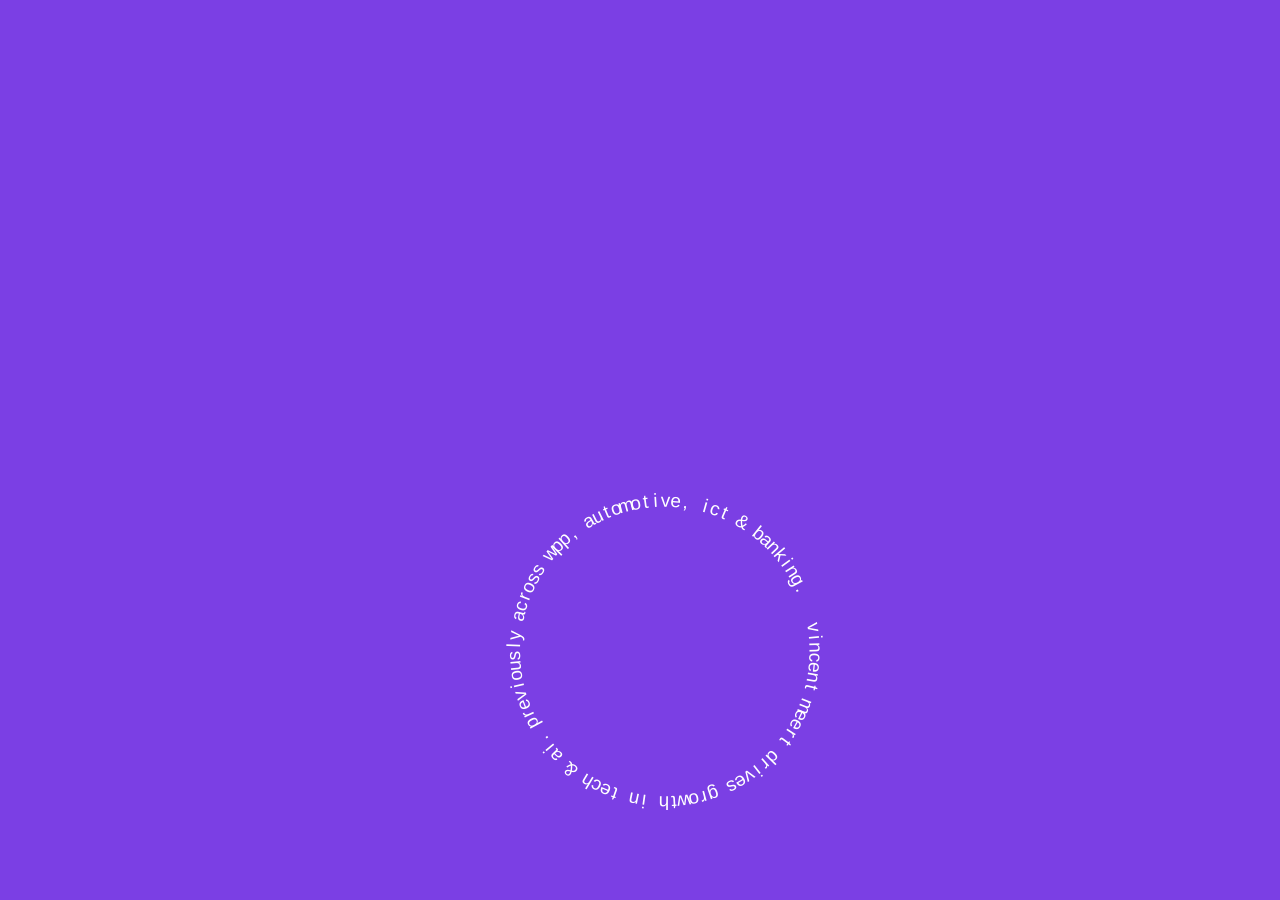
==== index.html @ 4ac3adae "Update index.html" ====
<!DOCTYPE html>
<html lang="en">
<head>
  <meta charset="UTF-8" />
  <meta name="viewport" content="width=device-width, initial-scale=1.0, maximum-scale=1.0, user-scalable=no" />
  <title>Vincent Meert</title>
  <style>
    * {
      box-sizing: border-box;
      margin: 0;
      padding: 0;
      user-select: none;
      -webkit-user-select: none;
    }

    html, body {
      width: 100%;
      height: 100%;
      overflow: hidden;
      background-color: #7b3fe4;
      transition: background-color 0.18s cubic-bezier(0.16, 1, 0.3, 1);
      font-family: -apple-system, BlinkMacSystemFont, "Inter", "SF Pro Display", "Helvetica Neue", sans-serif;
      -webkit-font-smoothing: antialiased;
      touch-action: none;
      cursor: grab;
    }

    body.dragging {
      cursor: grabbing;
    }

    body.shattered {
      cursor: pointer;
    }

    canvas {
      display: block;
      position: fixed;
      inset: 0;
    }
  </style>
</head>
<body>
  <canvas id="stage"></canvas>

  <script>
    const canvas = document.getElementById('stage');
    const ctx = canvas.getContext('2d');

    let W = window.innerWidth;
    let H = window.innerHeight;

    function resize() {
      const dpr = window.devicePixelRatio || 1;
      W = window.innerWidth;
      H = window.innerHeight;
      canvas.width = W * dpr;
      canvas.height = H * dpr;
      canvas.style.width = W + 'px';
      canvas.style.height = H + 'px';
      ctx.setTransform(dpr, 0, 0, dpr, 0, 0);
    }
    resize();
    window.addEventListener('resize', resize);

    // ---------------------------------------------------------
    // 1. PALETTE, TEXT COLOR TOGGLE & RING TEXT
    // ---------------------------------------------------------
    const BG_PALETTE = [
      '#7b3fe4', // Electric Violet
      '#3b82f6', // Vibrant Cobalt
      '#ff4d2d', // International Orange
      '#10b981', // Bright Emerald
      '#ec4899', // Hot Magenta
      '#6366f1', // Indigo
      '#f59e0b', // Warm Amber
      '#14b8a6', // Teal
      '#f43f5e', // Coral Rose
      '#06b6d4'  // Electric Cyan
    ];
    let currentColorIdx = 0;
    let isTextWhite = true;

    function triggerEdgeColorShift() {
      let nextIdx = currentColorIdx;
      while (nextIdx === currentColorIdx) {
        nextIdx = Math.floor(Math.random() * BG_PALETTE.length);
      }
      currentColorIdx = nextIdx;
      document.body.style.backgroundColor = BG_PALETTE[currentColorIdx];

      // Toggle text color strictly between white and black on every edge hit
      isTextWhite = !isTextWhite;
    }

    const RING_TEXT = "vincent meert drives growth in tech & ai. previously across wpp, automotive, ict & banking.   ";
    const NUM_NODES = RING_TEXT.length;
    const BASE_RADIUS = Math.min(W, H) < 600 ? 115 : 150;

    // Moon-like low gravity & gentle readable rotation cap
    const GRAVITY = 0.14;
    const MAX_OMEGA = 0.045;

    // ---------------------------------------------------------
    // 2. WEB AUDIO SYNTH (BOUNCE & SHATTER)
    // ---------------------------------------------------------
    let audioCtx = null;
    function unlockAudio() {
      if (!audioCtx) {
        audioCtx = new (window.AudioContext || window.webkitAudioContext)();
      }
      if (audioCtx && audioCtx.state === 'suspended') {
        audioCtx.resume();
      }
    }

    function playBounceSound(intensity) {
      if (!audioCtx) return;
      const now = audioCtx.currentTime;
      const vol = Math.min(0.35, Math.max(0.03, intensity / 20));

      const osc = audioCtx.createOscillator();
      const gain = audioCtx.createGain();
      osc.type = 'sine';
      osc.frequency.setValueAtTime(100 + intensity * 4, now);
      osc.frequency.exponentialRampToValueAtTime(42, now + 0.14);

      gain.gain.setValueAtTime(vol, now);
      gain.gain.exponentialRampToValueAtTime(0.001, now + 0.15);

      osc.connect(gain);
      gain.connect(audioCtx.destination);
      osc.start(now);
      osc.stop(now + 0.15);
    }

    function playShatterSound() {
      if (!audioCtx) return;
      const now = audioCtx.currentTime;

      const bufferSize = audioCtx.sampleRate * 0.16;
      const buffer = audioCtx.createBuffer(1, bufferSize, audioCtx.sampleRate);
      const data = buffer.getChannelData(0);
      for (let i = 0; i < bufferSize; i++) {
        data[i] = (Math.random() * 2 - 1) * Math.exp(-i / (bufferSize * 0.28));
      }

      const noise = audioCtx.createBufferSource();
      noise.buffer = buffer;

      const filter = audioCtx.createBiquadFilter();
      filter.type = 'bandpass';
      filter.frequency.setValueAtTime(1850, now);
      filter.Q.setValueAtTime(1.8, now);

      const gain = audioCtx.createGain();
      gain.gain.setValueAtTime(0.45, now);
      gain.gain.exponentialRampToValueAtTime(0.005, now + 0.16);

      noise.connect(filter);
      filter.connect(gain);
      gain.connect(audioCtx.destination);
      noise.start(now);

      playBounceSound(14);
    }

    // ---------------------------------------------------------
    // 3. BALL STATE & PRE-INITIALIZED PERIMETER NODES
    // ---------------------------------------------------------
    const ball = {
      x: W * 0.5,
      y: H * 0.42,     // Starts in middle of page and floats down with a soft bounce
      vx: 0.45,
      vy: 0,
      radius: BASE_RADIUS,
      angle: -0.5,
      omega: 0.006,
      isDragging: false,
      dragOffsetX: 0,
      dragOffsetY: 0,
      lastWallHit: 0,
      wasTouchingEdge: false,
      strain: 0,
      state: 'intact', // 'intact' | 'shattered' | 'reforming'
      reformStart: 0,
      nodes: []
    };

    for (let i = 0; i < NUM_NODES; i++) {
      const theta = ball.angle + (i / NUM_NODES) * Math.PI * 2;
      ball.nodes.push({
        char: RING_TEXT[i],
        rOffset: 0,
        rVel: 0,
        wx: ball.x + Math.cos(theta) * BASE_RADIUS,
        wy: ball.y + Math.sin(theta) * BASE_RADIUS,
        wAngle: theta + Math.PI * 0.5,
        vx: 0,
        vy: 0,
        vRot: 0
      });
    }

    // ---------------------------------------------------------
    // 4. POINTER INTERACTION, GENTLE SPIN & CLICK-TO-RESPAWN
    // ---------------------------------------------------------
    const pointer = {
      x: W * 0.5,
      y: H * 0.5,
      px: W * 0.5,
      py: H * 0.5,
      vx: 0,
      vy: 0,
      down: false
    };

    window.addEventListener('wheel', (e) => {
      if (ball.state === 'intact') {
        ball.omega += (e.deltaY + e.deltaX) * 0.00006;
        ball.omega = Math.max(-MAX_OMEGA, Math.min(MAX_OMEGA, ball.omega));
      }
    }, { passive: true });

    window.addEventListener('pointerdown', (e) => {
      unlockAudio();
      pointer.down = true;
      pointer.x = pointer.px = e.clientX;
      pointer.y = pointer.py = e.clientY;

      if (ball.state === 'shattered') {
        const margin = ball.radius + 16;
        ball.x = Math.max(margin, Math.min(W - margin, e.clientX));
        ball.y = Math.max(margin, Math.min(H - margin, e.clientY));
        ball.vx = (Math.random() - 0.5) * 1.5;
        ball.vy = 0;
        ball.omega = 0.008;
        ball.state = 'reforming';
        ball.reformStart = performance.now();
        document.body.classList.remove('shattered');
        playBounceSound(8);
        return;
      }

      if (ball.state !== 'intact') return;

      const dist = Math.hypot(pointer.x - ball.x, pointer.y - ball.y);
      if (dist <= ball.radius * 1.25) {
        ball.isDragging = true;
        ball.dragOffsetX = ball.x - pointer.x;
        ball.dragOffsetY = ball.y - pointer.y;
        ball.vx = 0;
        ball.vy = 0;
        document.body.classList.add('dragging');
      }
    });

    window.addEventListener('pointermove', (e) => {
      pointer.x = e.clientX;
      pointer.y = e.clientY;
    });

    window.addEventListener('pointerup', () => {
      pointer.down = false;
      if (ball.isDragging) {
        ball.isDragging = false;
        document.body.classList.remove('dragging');

        ball.vx = Math.max(-22, Math.min(22, pointer.vx * 0.65));
        ball.vy = Math.max(-22, Math.min(22, pointer.vy * 0.65));

        const rx = pointer.x - ball.x;
        const ry = pointer.y - ball.y;
        const crossTorque = (rx * pointer.vy - ry * pointer.vx) / (ball.radius * ball.radius);
        const horizontalSpin = pointer.vx / (ball.radius * 1.8);
        ball.omega += crossTorque * 0.16 + horizontalSpin * 0.12;
        ball.omega = Math.max(-MAX_OMEGA, Math.min(MAX_OMEGA, ball.omega));
      }
    });

    // ---------------------------------------------------------
    // 5. POP / SHATTER THE BALL OF TEXT
    // ---------------------------------------------------------
    function triggerBallCrackOpen() {
      ball.state = 'shattered';
      ball.isDragging = false;
      ball.strain = 0;
      ball.vx = 0;
      ball.vy = 0;
      ball.omega = 0;
      document.body.classList.remove('dragging');
      document.body.classList.add('shattered');

      playShatterSound();
      triggerEdgeColorShift();

      const burstX = ball.x;
      const burstY = ball.y;

      for (let i = 0; i < NUM_NODES; i++) {
        const n = ball.nodes[i];
        const dx = n.wx - burstX;
        const dy = n.wy - burstY;
        const dist = Math.hypot(dx, dy) || 1;
        const nx = dx / dist;
        const ny = dy / dist;

        const popSpeed = 4 + Math.random() * 9;
        n.vx = nx * popSpeed + (Math.random() - 0.5) * 5;
        n.vy = ny * popSpeed + (Math.random() - 0.5) * 5 - 2.5;
        n.vRot = (Math.random() - 0.5) * 0.14;
        n.rOffset = 0;
        n.rVel = 0;
      }
    }

    // ---------------------------------------------------------
    // 6. PHYSICS STEP (MOON GRAVITY, SOFT BOUNCE & READABLE SPIN)
    // ---------------------------------------------------------
    function updatePhysics(now) {
      pointer.vx = pointer.x - pointer.px;
      pointer.vy = pointer.y - pointer.py;
      pointer.px = pointer.x;
      pointer.py = pointer.y;

      // STATE 1: SHATTERED (FLOATS DOWN IN LOW GRAVITY, WAITS FOR CLICK)
      if (ball.state === 'shattered') {
        const pad = 12;
        for (let i = 0; i < NUM_NODES; i++) {
          const n = ball.nodes[i];
          n.vy += 0.12;
          n.vx *= 0.99;
          n.vy *= 0.99;
          n.wx += n.vx;
          n.wy += n.vy;
          n.wAngle += n.vRot;

          if (n.wx < pad) { n.wx = pad; n.vx = Math.abs(n.vx) * 0.7; }
          if (n.wx > W - pad) { n.wx = W - pad; n.vx = -Math.abs(n.vx) * 0.7; }
          if (n.wy < pad) { n.wy = pad; n.vy = Math.abs(n.vy) * 0.7; }
          if (n.wy > H - pad) {
            n.wy = H - pad;
            n.vy = -Math.abs(n.vy) * 0.55;
            n.vx *= 0.9;
            n.vRot *= 0.88;
            if (Math.abs(n.vy) < 0.25) n.vy = 0;
          }
        }
        return;
      }

      // STATE 2: REFORMING AFTER USER CLICK
      if (ball.state === 'reforming') {
        const duration = 0.55;
        const elapsed = Math.max(0, (now - ball.reformStart) / 1000);
        const t = Math.min(1, elapsed / duration);
        const ease = 1 - Math.pow(1 - t, 3);

        for (let i = 0; i < NUM_NODES; i++) {
          const n = ball.nodes[i];
          const theta = ball.angle + (i / NUM_NODES) * Math.PI * 2;
          const targetX = ball.x + Math.cos(theta) * ball.radius;
          const targetY = ball.y + Math.sin(theta) * ball.radius;
          const targetAngle = theta + Math.PI * 0.5;

          n.wx += (targetX - n.wx) * (0.14 + ease * 0.34);
          n.wy += (targetY - n.wy) * (0.14 + ease * 0.34);

          let diff = ((targetAngle - n.wAngle) % (Math.PI * 2));
          if (diff > Math.PI) diff -= Math.PI * 2;
          if (diff < -Math.PI) diff += Math.PI * 2;
          n.wAngle += diff * (0.16 + ease * 0.34);

          n.rOffset = 0;
          n.rVel = 0;
        }

        if (t >= 1) {
          ball.state = 'intact';
        }
        return;
      }

      // STATE 3: INTACT BALL WITH MOON GRAVITY & CONTROLLED SPIN
      const canTriggerWallColor = (now - ball.lastWallHit) > 130;

      if (ball.isDragging) {
        const targetX = pointer.x + ball.dragOffsetX;
        const targetY = pointer.y + ball.dragOffsetY;
        ball.vx = (targetX - ball.x) * 0.4;
        ball.vy = (targetY - ball.y) * 0.4;
        ball.x += ball.vx;
        ball.y += ball.vy;

        const rx = pointer.x - ball.x;
        const ry = pointer.y - ball.y;
        const dragTorque = (rx * pointer.vy - ry * pointer.vx) / (ball.radius * ball.radius);
        ball.omega = ball.omega * 0.92 + dragTorque * 0.08 + (ball.vx / ball.radius) * 0.04;
        ball.omega = Math.max(-MAX_OMEGA, Math.min(MAX_OMEGA, ball.omega));

        const touchingEdge =
          ball.x - ball.radius <= 0 ||
          ball.x + ball.radius >= W ||
          ball.y - ball.radius <= 0 ||
          ball.y + ball.radius >= H;

        if (touchingEdge && !ball.wasTouchingEdge && canTriggerWallColor) {
          triggerEdgeColorShift();
          playBounceSound(6);
          ball.lastWallHit = now;
        }
        ball.wasTouchingEdge = touchingEdge;
      } else {
        ball.wasTouchingEdge = false;

        ball.vy += GRAVITY;
        ball.x += ball.vx;
        ball.y += ball.vy;

        ball.vx *= 0.996;
        ball.omega *= 0.997;

        // Left Wall Bounce
        if (ball.x - ball.radius <= 0) {
          ball.x = ball.radius;
          if (ball.vx < 0) {
            const impact = Math.abs(ball.vx);
            ball.vx = Math.abs(ball.vx) * 0.84;
            ball.omega += (ball.vy * 0.0007) + (impact * 0.0008);
            if (canTriggerWallColor && impact > 0.6) {
              triggerEdgeColorShift();
              playBounceSound(impact);
              ball.lastWallHit = now;
            }
          }
        }
        // Right Wall Bounce
        else if (ball.x + ball.radius >= W) {
          ball.x = W - ball.radius;
          if (ball.vx > 0) {
            const impact = Math.abs(ball.vx);
            ball.vx = -Math.abs(ball.vx) * 0.84;
            ball.omega += (-ball.vy * 0.0007) - (impact * 0.0008);
            if (canTriggerWallColor && impact > 0.6) {
              triggerEdgeColorShift();
              playBounceSound(impact);
              ball.lastWallHit = now;
            }
          }
        }

        // Ceiling Bounce
        if (ball.y - ball.radius <= 0) {
          ball.y = ball.radius;
          if (ball.vy < 0) {
            const impact = Math.abs(ball.vy);
            ball.vy = Math.abs(ball.vy) * 0.8;
            ball.omega += -ball.vx * 0.0008;
            if (canTriggerWallColor && impact > 0.6) {
              triggerEdgeColorShift();
              playBounceSound(impact);
              ball.lastWallHit = now;
            }
          }
        }
        // Bottom Floor Landing, Soft Moon Bouncing & Gentle Rolling
        else if (ball.y + ball.radius >= H) {
          ball.y = H - ball.radius;

          if (ball.vy > 0) {
            const impact = Math.abs(ball.vy);

            if (impact > 0.75) {
              ball.vy = -impact * 0.74;
              ball.vx += ball.omega * ball.radius * 0.06;
              ball.omega += (ball.vx / ball.radius) * 0.12 + (impact * 0.0008 * (ball.omega >= 0 ? 1 : -1));

              if (canTriggerWallColor && impact > 1.1) {
                triggerEdgeColorShift();
                playBounceSound(impact);
                ball.lastWallHit = now;
              }
            } else {
              ball.vy = 0;
            }
          }

          ball.vx *= 0.988;
          const targetRollOmega = (ball.vx / ball.radius) * 0.85;
          if (Math.abs(ball.vx) > 0.08) {
            ball.omega += (targetRollOmega - ball.omega) * 0.06;
          } else {
            ball.vx = 0;
            ball.omega *= 0.994;
          }
        }

        ball.omega = Math.max(-MAX_OMEGA, Math.min(MAX_OMEGA, ball.omega));

        if (Math.abs(ball.omega) < 0.0001 && Math.abs(ball.vx) < 0.04) {
          ball.omega = 0;
        }
      }

      ball.angle += ball.omega;

      // ---------------------------------------------------------
      // INDENTATION SOLVER (ONLY INDENTS WHEN HELD OVER THE FRAME)
      // ---------------------------------------------------------
      let totalCrush = 0;
      let maxNodeCrush = 0;
      const wallPad = 8;

      for (let i = 0; i < NUM_NODES; i++) {
        const node = ball.nodes[i];
        const theta = ball.angle + (i / NUM_NODES) * Math.PI * 2;
        const cosT = Math.cos(theta);
        const sinT = Math.sin(theta);

        const idealR = ball.radius;
        let currentR = idealR + node.rOffset;

        if (ball.isDragging) {
          const wx = ball.x + cosT * currentR;
          const wy = ball.y + sinT * currentR;

          let allowedR = currentR;
          if (wx < wallPad && cosT < -0.02) {
            allowedR = Math.min(allowedR, (wallPad - ball.x) / cosT);
          }
          if (wx > W - wallPad && cosT > 0.02) {
            allowedR = Math.min(allowedR, (W - wallPad - ball.x) / cosT);
          }
          if (wy < wallPad && sinT < -0.02) {
            allowedR = Math.min(allowedR, (wallPad - ball.y) / sinT);
          }
          if (wy > H - wallPad && sinT > 0.02) {
            allowedR = Math.min(allowedR, (H - wallPad - ball.y) / sinT);
          }

          const idealUnclampedX = ball.x + cosT * idealR;
          const idealUnclampedY = ball.y + sinT * idealR;
          const overLeft = Math.max(0, wallPad - idealUnclampedX);
          const overRight = Math.max(0, idealUnclampedX - (W - wallPad));
          const overTop = Math.max(0, wallPad - idealUnclampedY);
          const overBottom = Math.max(0, idealUnclampedY - (H - wallPad));
          const rawCrush = Math.max(overLeft, overRight, overTop, overBottom);

          if (rawCrush > 0) {
            totalCrush += rawCrush;
            if (rawCrush > maxNodeCrush) maxNodeCrush = rawCrush;
          }

          if (allowedR < currentR) {
            node.rOffset = Math.max(-idealR * 0.78, allowedR - idealR);
            node.rVel *= 0.35;
          }
        }

        const springK = 0.22;
        const damping = 0.76;
        node.rVel += -node.rOffset * springK;
        node.rVel *= damping;
        node.rOffset += node.rVel;
      }

      if (ball.isDragging && totalCrush > 0) {
        const bulge = Math.min(32, (totalCrush / NUM_NODES) * 0.75);
        for (let i = 0; i < NUM_NODES; i++) {
          const prev = ball.nodes[(i - 1 + NUM_NODES) % NUM_NODES];
          const next = ball.nodes[(i + 1) % NUM_NODES];
          const curr = ball.nodes[i];

          const neighborAvg = (prev.rOffset + next.rOffset) * 0.5;
          curr.rVel += (neighborAvg - curr.rOffset) * 0.3;
          if (curr.rOffset >= -1) {
            curr.rOffset += bulge * 0.075;
          }
        }
      }

      for (let i = 0; i < NUM_NODES; i++) {
        const theta = ball.angle + (i / NUM_NODES) * Math.PI * 2;
        const r = ball.radius + (ball.nodes[i].rOffset || 0);
        ball.nodes[i].wx = ball.x + Math.cos(theta) * r;
        ball.nodes[i].wy = ball.y + Math.sin(theta) * r;
      }

      for (let i = 0; i < NUM_NODES; i++) {
        const prev = ball.nodes[(i - 1 + NUM_NODES) % NUM_NODES];
        const next = ball.nodes[(i + 1) % NUM_NODES];
        ball.nodes[i].wAngle = Math.atan2(next.wy - prev.wy, next.wx - prev.wx);
      }

      const crushRatio = maxNodeCrush / ball.radius;
      if (ball.isDragging && crushRatio > 0.42) {
        ball.strain += (crushRatio - 0.38) * 0.085;
        if (crushRatio > 0.68 || ball.strain >= 1.0) {
          triggerBallCrackOpen();
        }
      } else {
        ball.strain = Math.max(0, ball.strain - 0.05);
      }
    }

    // ---------------------------------------------------------
    // 7. RENDER LOOP
    // ---------------------------------------------------------
    function render(now) {
      updatePhysics(now || performance.now());

      ctx.clearRect(0, 0, W, H);

      const fontSize = Math.min(W, H) < 600 ? 15 : 19;
      ctx.font = `500 ${fontSize}px -apple-system, BlinkMacSystemFont, "Inter", "SF Pro Display", sans-serif`;
      ctx.fillStyle = isTextWhite ? '#ffffff' : '#000000';
      ctx.textAlign = 'center';
      ctx.textBaseline = 'middle';

      for (let i = 0; i < NUM_NODES; i++) {
        const n = ball.nodes[i];
        if (!Number.isFinite(n.wx) || !Number.isFinite(n.wy)) continue;

        let jitterX = 0;
        let jitterY = 0;
        let jitterRot = 0;
        if (ball.state === 'intact' && ball.strain > 0.15) {
          const mag = ball.strain * 3.5;
          jitterX = (Math.random() - 0.5) * mag;
          jitterY = (Math.random() - 0.5) * mag;
          jitterRot = (Math.random() - 0.5) * (ball.strain * 0.18);
        }

        ctx.save();
        ctx.translate(n.wx + jitterX, n.wy + jitterY);
        ctx.rotate((n.wAngle || 0) + jitterRot);
        ctx.fillText(n.char, 0, 0);
        ctx.restore();
      }

      requestAnimationFrame(render);
    }

    requestAnimationFrame(render);
  </script>
</body>
</html>
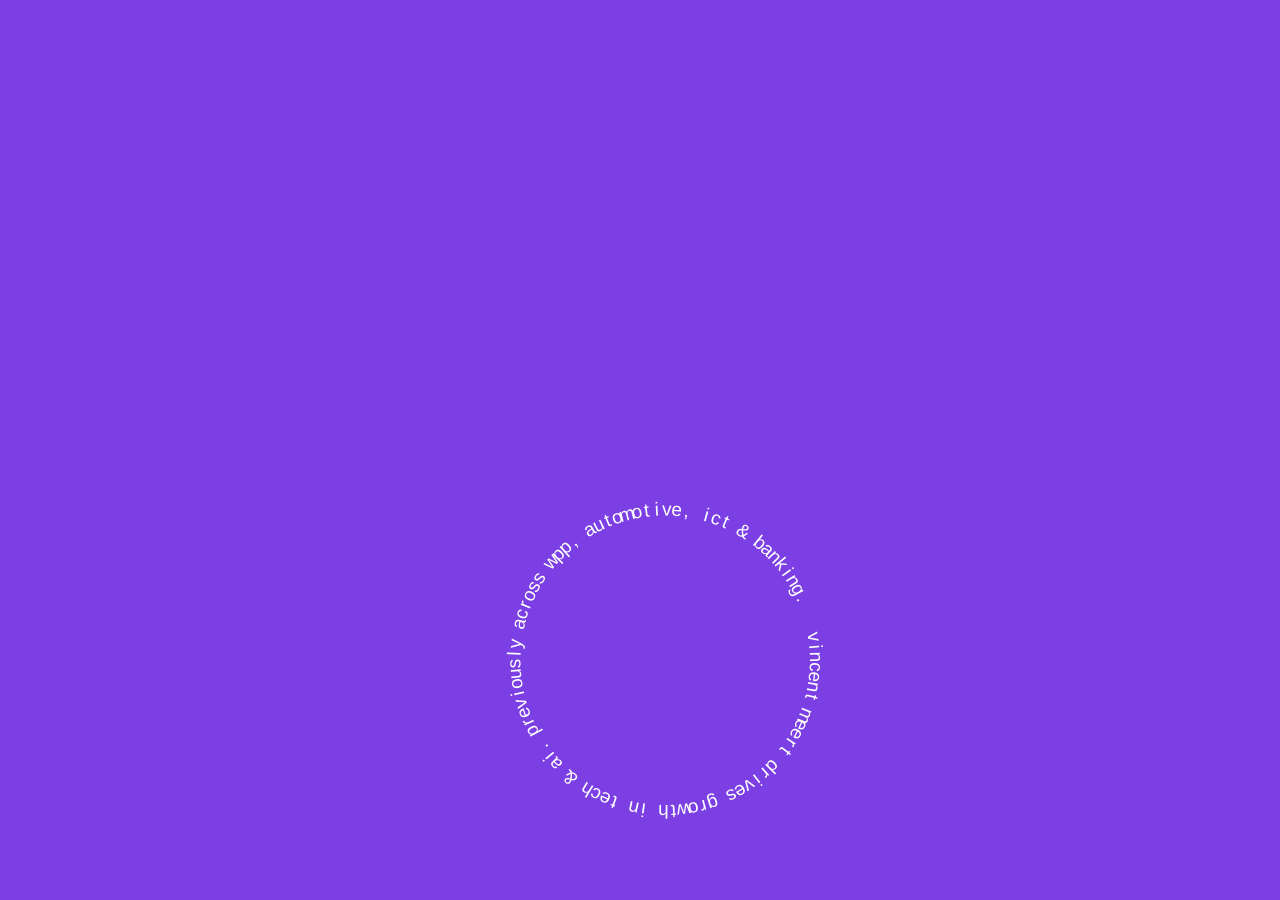
==== commit b2f069c4: "Update index.html" ====
--- a/index.html
+++ b/index.html
@@ -49,11 +49,16 @@
 
     let W = window.innerWidth;
     let H = window.innerHeight;
+    let FONT_SIZE = Math.min(W, H) < 600 ? 15 : 19;
+    // Exact clearance from character centerline to outer glyph edge + descenders
+    let OUTER_PAD = Math.ceil(FONT_SIZE * 0.85);
 
     function resize() {
       const dpr = window.devicePixelRatio || 1;
       W = window.innerWidth;
       H = window.innerHeight;
+      FONT_SIZE = Math.min(W, H) < 600 ? 15 : 19;
+      OUTER_PAD = Math.ceil(FONT_SIZE * 0.85);
       canvas.width = W * dpr;
       canvas.height = H * dpr;
       canvas.style.width = W + 'px';
@@ -88,8 +93,6 @@
       }
       currentColorIdx = nextIdx;
       document.body.style.backgroundColor = BG_PALETTE[currentColorIdx];
-
-      // Toggle text color strictly between white and black on every edge hit
       isTextWhite = !isTextWhite;
     }
 
@@ -97,7 +100,6 @@
     const NUM_NODES = RING_TEXT.length;
     const BASE_RADIUS = Math.min(W, H) < 600 ? 115 : 150;
 
-    // Moon-like low gravity & gentle readable rotation cap
     const GRAVITY = 0.14;
     const MAX_OMEGA = 0.045;
 
@@ -170,7 +172,7 @@
     // ---------------------------------------------------------
     const ball = {
       x: W * 0.5,
-      y: H * 0.42,     // Starts in middle of page and floats down with a soft bounce
+      y: H * 0.42,
       vx: 0.45,
       vy: 0,
       radius: BASE_RADIUS,
@@ -229,7 +231,7 @@
       pointer.y = pointer.py = e.clientY;
 
       if (ball.state === 'shattered') {
-        const margin = ball.radius + 16;
+        const margin = ball.radius + OUTER_PAD;
         ball.x = Math.max(margin, Math.min(W - margin, e.clientX));
         ball.y = Math.max(margin, Math.min(H - margin, e.clientY));
         ball.vx = (Math.random() - 0.5) * 1.5;
@@ -245,7 +247,7 @@
       if (ball.state !== 'intact') return;
 
       const dist = Math.hypot(pointer.x - ball.x, pointer.y - ball.y);
-      if (dist <= ball.radius * 1.25) {
+      if (dist <= ball.radius + OUTER_PAD * 1.5) {
         ball.isDragging = true;
         ball.dragOffsetX = ball.x - pointer.x;
         ball.dragOffsetY = ball.y - pointer.y;
@@ -315,7 +317,7 @@
     }
 
     // ---------------------------------------------------------
-    // 6. PHYSICS STEP (MOON GRAVITY, SOFT BOUNCE & READABLE SPIN)
+    // 6. PHYSICS STEP (EXACT OUTER-BOUNDARY COLLISION & INDENT)
     // ---------------------------------------------------------
     function updatePhysics(now) {
       pointer.vx = pointer.x - pointer.px;
@@ -323,9 +325,12 @@
       pointer.px = pointer.x;
       pointer.py = pointer.y;
 
+      // Effective outer radius of the ring including full character height
+      const outerRadius = ball.radius + OUTER_PAD;
+
       // STATE 1: SHATTERED (FLOATS DOWN IN LOW GRAVITY, WAITS FOR CLICK)
       if (ball.state === 'shattered') {
-        const pad = 12;
+        const pad = OUTER_PAD;
         for (let i = 0; i < NUM_NODES; i++) {
           const n = ball.nodes[i];
           n.vy += 0.12;
@@ -381,7 +386,7 @@
         return;
       }
 
-      // STATE 3: INTACT BALL WITH MOON GRAVITY & CONTROLLED SPIN
+      // STATE 3: INTACT BALL WITH EXACT OUTER-EDGE STOPPING
       const canTriggerWallColor = (now - ball.lastWallHit) > 130;
 
       if (ball.isDragging) {
@@ -399,10 +404,10 @@
         ball.omega = Math.max(-MAX_OMEGA, Math.min(MAX_OMEGA, ball.omega));
 
         const touchingEdge =
-          ball.x - ball.radius <= 0 ||
-          ball.x + ball.radius >= W ||
-          ball.y - ball.radius <= 0 ||
-          ball.y + ball.radius >= H;
+          ball.x - outerRadius <= 0 ||
+          ball.x + outerRadius >= W ||
+          ball.y - outerRadius <= 0 ||
+          ball.y + outerRadius >= H;
 
         if (touchingEdge && !ball.wasTouchingEdge && canTriggerWallColor) {
           triggerEdgeColorShift();
@@ -420,9 +425,9 @@
         ball.vx *= 0.996;
         ball.omega *= 0.997;
 
-        // Left Wall Bounce
-        if (ball.x - ball.radius <= 0) {
-          ball.x = ball.radius;
+        // Left Wall Exact Outer Stop & Bounce
+        if (ball.x - outerRadius <= 0) {
+          ball.x = outerRadius;
           if (ball.vx < 0) {
             const impact = Math.abs(ball.vx);
             ball.vx = Math.abs(ball.vx) * 0.84;
@@ -434,9 +439,9 @@
             }
           }
         }
-        // Right Wall Bounce
-        else if (ball.x + ball.radius >= W) {
-          ball.x = W - ball.radius;
+        // Right Wall Exact Outer Stop & Bounce
+        else if (ball.x + outerRadius >= W) {
+          ball.x = W - outerRadius;
           if (ball.vx > 0) {
             const impact = Math.abs(ball.vx);
             ball.vx = -Math.abs(ball.vx) * 0.84;
@@ -449,9 +454,9 @@
           }
         }
 
-        // Ceiling Bounce
-        if (ball.y - ball.radius <= 0) {
-          ball.y = ball.radius;
+        // Top Ceiling Exact Outer Stop & Bounce
+        if (ball.y - outerRadius <= 0) {
+          ball.y = outerRadius;
           if (ball.vy < 0) {
             const impact = Math.abs(ball.vy);
             ball.vy = Math.abs(ball.vy) * 0.8;
@@ -463,9 +468,9 @@
             }
           }
         }
-        // Bottom Floor Landing, Soft Moon Bouncing & Gentle Rolling
-        else if (ball.y + ball.radius >= H) {
-          ball.y = H - ball.radius;
+        // Bottom Floor Exact Outer Stop, Soft Moon Bounce & Gentle Roll
+        else if (ball.y + outerRadius >= H) {
+          ball.y = H - outerRadius;
 
           if (ball.vy > 0) {
             const impact = Math.abs(ball.vy);
@@ -505,11 +510,11 @@
       ball.angle += ball.omega;
 
       // ---------------------------------------------------------
-      // INDENTATION SOLVER (ONLY INDENTS WHEN HELD OVER THE FRAME)
+      // PRECISION INDENTATION SOLVER AT THE EXACT SCREEN EDGE
       // ---------------------------------------------------------
       let totalCrush = 0;
       let maxNodeCrush = 0;
-      const wallPad = 8;
+      const wallPad = OUTER_PAD; // Ensures letters never clip past the screen edge
 
       for (let i = 0; i < NUM_NODES; i++) {
         const node = ball.nodes[i];
@@ -518,72 +523,65 @@
         const sinT = Math.sin(theta);
 
         const idealR = ball.radius;
-        let currentR = idealR + node.rOffset;
 
         if (ball.isDragging) {
-          const wx = ball.x + cosT * currentR;
-          const wy = ball.y + sinT * currentR;
-
-          let allowedR = currentR;
-          if (wx < wallPad && cosT < -0.02) {
-            allowedR = Math.min(allowedR, (wallPad - ball.x) / cosT);
-          }
-          if (wx > W - wallPad && cosT > 0.02) {
-            allowedR = Math.min(allowedR, (W - wallPad - ball.x) / cosT);
-          }
-          if (wy < wallPad && sinT < -0.02) {
-            allowedR = Math.min(allowedR, (wallPad - ball.y) / sinT);
-          }
-          if (wy > H - wallPad && sinT > 0.02) {
-            allowedR = Math.min(allowedR, (H - wallPad - ball.y) / sinT);
-          }
-
-          const idealUnclampedX = ball.x + cosT * idealR;
-          const idealUnclampedY = ball.y + sinT * idealR;
-          const overLeft = Math.max(0, wallPad - idealUnclampedX);
-          const overRight = Math.max(0, idealUnclampedX - (W - wallPad));
-          const overTop = Math.max(0, wallPad - idealUnclampedY);
-          const overBottom = Math.max(0, idealUnclampedY - (H - wallPad));
-          const rawCrush = Math.max(overLeft, overRight, overTop, overBottom);
-
+          // Calculate exact radial distance to the 4 screen walls along this node's angle
+          let maxAllowedR = idealR;
+
+          if (cosT < -0.001) {
+            maxAllowedR = Math.min(maxAllowedR, (wallPad - ball.x) / cosT);
+          } else if (cosT > 0.001) {
+            maxAllowedR = Math.min(maxAllowedR, (W - wallPad - ball.x) / cosT);
+          }
+
+          if (sinT < -0.001) {
+            maxAllowedR = Math.min(maxAllowedR, (wallPad - ball.y) / sinT);
+          } else if (sinT > 0.001) {
+            maxAllowedR = Math.min(maxAllowedR, (H - wallPad - ball.y) / sinT);
+          }
+
+          const rawCrush = Math.max(0, idealR - maxAllowedR);
           if (rawCrush > 0) {
             totalCrush += rawCrush;
             if (rawCrush > maxNodeCrush) maxNodeCrush = rawCrush;
-          }
-
-          if (allowedR < currentR) {
-            node.rOffset = Math.max(-idealR * 0.78, allowedR - idealR);
-            node.rVel *= 0.35;
-          }
-        }
-
-        const springK = 0.22;
-        const damping = 0.76;
-        node.rVel += -node.rOffset * springK;
-        node.rVel *= damping;
-        node.rOffset += node.rVel;
-      }
-
+
+            // Directly indent node to the exact wall line
+            node.rOffset = Math.max(-idealR * 0.78, maxAllowedR - idealR);
+            node.rVel = 0;
+          } else {
+            // Spring restoration for non-contacting nodes
+            node.rVel += -node.rOffset * 0.22;
+            node.rVel *= 0.76;
+            node.rOffset += node.rVel;
+          }
+        } else {
+          // When not dragging, smoothly spring back to a pure circle
+          node.rVel += -node.rOffset * 0.24;
+          node.rVel *= 0.74;
+          node.rOffset += node.rVel;
+        }
+      }
+
+      // Smooth neighbor coupling & subtle side bulge while held against the frame
       if (ball.isDragging && totalCrush > 0) {
-        const bulge = Math.min(32, (totalCrush / NUM_NODES) * 0.75);
+        const bulge = Math.min(30, (totalCrush / NUM_NODES) * 0.75);
         for (let i = 0; i < NUM_NODES; i++) {
-          const prev = ball.nodes[(i - 1 + NUM_NODES) % NUM_NODES];
-          const next = ball.nodes[(i + 1) % NUM_NODES];
           const curr = ball.nodes[i];
-
-          const neighborAvg = (prev.rOffset + next.rOffset) * 0.5;
-          curr.rVel += (neighborAvg - curr.rOffset) * 0.3;
-          if (curr.rOffset >= -1) {
-            curr.rOffset += bulge * 0.075;
-          }
-        }
-      }
-
+          if (curr.rOffset >= -0.5) {
+            curr.rOffset += bulge * 0.06;
+          }
+        }
+      }
+
+      // Compute final world coordinates & hard-clamp strictly inside the viewport
       for (let i = 0; i < NUM_NODES; i++) {
         const theta = ball.angle + (i / NUM_NODES) * Math.PI * 2;
         const r = ball.radius + (ball.nodes[i].rOffset || 0);
-        ball.nodes[i].wx = ball.x + Math.cos(theta) * r;
-        ball.nodes[i].wy = ball.y + Math.sin(theta) * r;
+        const rawWx = ball.x + Math.cos(theta) * r;
+        const rawWy = ball.y + Math.sin(theta) * r;
+
+        ball.nodes[i].wx = Math.max(wallPad, Math.min(W - wallPad, rawWx));
+        ball.nodes[i].wy = Math.max(wallPad, Math.min(H - wallPad, rawWy));
       }
 
       for (let i = 0; i < NUM_NODES; i++) {
@@ -592,6 +590,7 @@
         ball.nodes[i].wAngle = Math.atan2(next.wy - prev.wy, next.wx - prev.wx);
       }
 
+      // Check if user pushed hard enough into the frame to pop the ball open
       const crushRatio = maxNodeCrush / ball.radius;
       if (ball.isDragging && crushRatio > 0.42) {
         ball.strain += (crushRatio - 0.38) * 0.085;
@@ -611,8 +610,7 @@
 
       ctx.clearRect(0, 0, W, H);
 
-      const fontSize = Math.min(W, H) < 600 ? 15 : 19;
-      ctx.font = `500 ${fontSize}px -apple-system, BlinkMacSystemFont, "Inter", "SF Pro Display", sans-serif`;
+      ctx.font = `500 ${FONT_SIZE}px -apple-system, BlinkMacSystemFont, "Inter", "SF Pro Display", sans-serif`;
       ctx.fillStyle = isTextWhite ? '#ffffff' : '#000000';
       ctx.textAlign = 'center';
       ctx.textBaseline = 'middle';
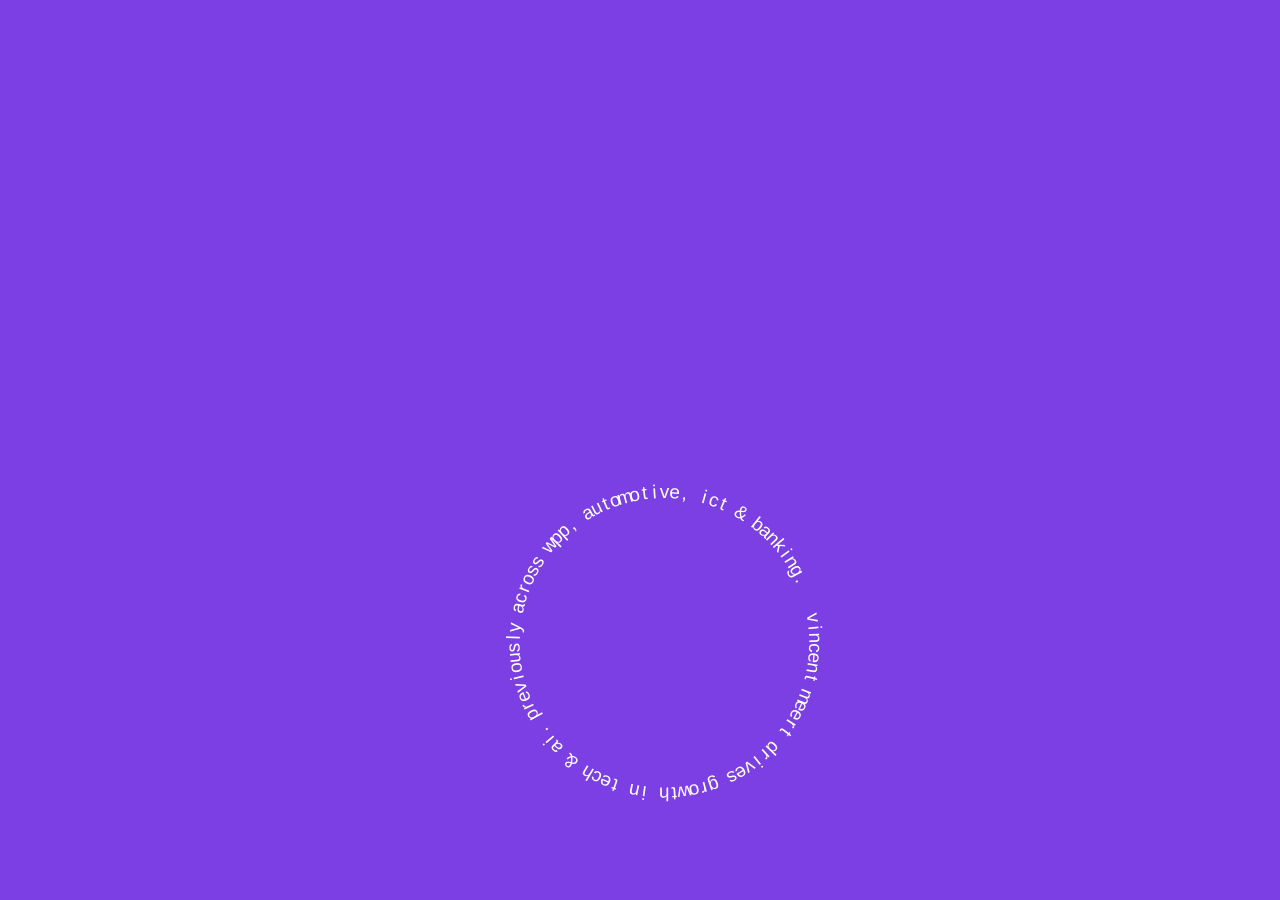
==== commit f69fb003: "Update index.html" ====
--- a/index.html
+++ b/index.html
@@ -50,15 +50,15 @@
     let W = window.innerWidth;
     let H = window.innerHeight;
     let FONT_SIZE = Math.min(W, H) < 600 ? 15 : 19;
-    // Exact clearance from character centerline to outer glyph edge + descenders
-    let OUTER_PAD = Math.ceil(FONT_SIZE * 0.85);
+    // Exact half-glyph distance from middle baseline to outer letter edge (~7px on desktop)
+    let OUTER_PAD = Math.round(FONT_SIZE * 0.36);
 
     function resize() {
       const dpr = window.devicePixelRatio || 1;
       W = window.innerWidth;
       H = window.innerHeight;
       FONT_SIZE = Math.min(W, H) < 600 ? 15 : 19;
-      OUTER_PAD = Math.ceil(FONT_SIZE * 0.85);
+      OUTER_PAD = Math.round(FONT_SIZE * 0.36);
       canvas.width = W * dpr;
       canvas.height = H * dpr;
       canvas.style.width = W + 'px';
@@ -247,7 +247,7 @@
       if (ball.state !== 'intact') return;
 
       const dist = Math.hypot(pointer.x - ball.x, pointer.y - ball.y);
-      if (dist <= ball.radius + OUTER_PAD * 1.5) {
+      if (dist <= ball.radius + OUTER_PAD * 2) {
         ball.isDragging = true;
         ball.dragOffsetX = ball.x - pointer.x;
         ball.dragOffsetY = ball.y - pointer.y;
@@ -317,7 +317,7 @@
     }
 
     // ---------------------------------------------------------
-    // 6. PHYSICS STEP (EXACT OUTER-BOUNDARY COLLISION & INDENT)
+    // 6. PHYSICS STEP (FLUSH EDGE CONTACT & INDENT)
     // ---------------------------------------------------------
     function updatePhysics(now) {
       pointer.vx = pointer.x - pointer.px;
@@ -325,7 +325,7 @@
       pointer.px = pointer.x;
       pointer.py = pointer.y;
 
-      // Effective outer radius of the ring including full character height
+      // Exact outer radius where the top of the letter glyphs touch the screen edge
       const outerRadius = ball.radius + OUTER_PAD;
 
       // STATE 1: SHATTERED (FLOATS DOWN IN LOW GRAVITY, WAITS FOR CLICK)
@@ -386,7 +386,7 @@
         return;
       }
 
-      // STATE 3: INTACT BALL WITH EXACT OUTER-EDGE STOPPING
+      // STATE 3: INTACT BALL WITH FLUSH EDGE STOPPING
       const canTriggerWallColor = (now - ball.lastWallHit) > 130;
 
       if (ball.isDragging) {
@@ -425,7 +425,7 @@
         ball.vx *= 0.996;
         ball.omega *= 0.997;
 
-        // Left Wall Exact Outer Stop & Bounce
+        // Left Wall Flush Stop & Bounce
         if (ball.x - outerRadius <= 0) {
           ball.x = outerRadius;
           if (ball.vx < 0) {
@@ -439,7 +439,7 @@
             }
           }
         }
-        // Right Wall Exact Outer Stop & Bounce
+        // Right Wall Flush Stop & Bounce
         else if (ball.x + outerRadius >= W) {
           ball.x = W - outerRadius;
           if (ball.vx > 0) {
@@ -454,7 +454,7 @@
           }
         }
 
-        // Top Ceiling Exact Outer Stop & Bounce
+        // Top Ceiling Flush Stop & Bounce
         if (ball.y - outerRadius <= 0) {
           ball.y = outerRadius;
           if (ball.vy < 0) {
@@ -468,7 +468,7 @@
             }
           }
         }
-        // Bottom Floor Exact Outer Stop, Soft Moon Bounce & Gentle Roll
+        // Bottom Floor Flush Stop, Soft Moon Bounce & Gentle Roll
         else if (ball.y + outerRadius >= H) {
           ball.y = H - outerRadius;
 
@@ -510,11 +510,11 @@
       ball.angle += ball.omega;
 
       // ---------------------------------------------------------
-      // PRECISION INDENTATION SOLVER AT THE EXACT SCREEN EDGE
+      // PRECISION INDENTATION SOLVER FLUSH WITH SCREEN BORDER
       // ---------------------------------------------------------
       let totalCrush = 0;
       let maxNodeCrush = 0;
-      const wallPad = OUTER_PAD; // Ensures letters never clip past the screen edge
+      const wallPad = OUTER_PAD;
 
       for (let i = 0; i < NUM_NODES; i++) {
         const node = ball.nodes[i];
@@ -525,7 +525,6 @@
         const idealR = ball.radius;
 
         if (ball.isDragging) {
-          // Calculate exact radial distance to the 4 screen walls along this node's angle
           let maxAllowedR = idealR;
 
           if (cosT < -0.001) {
@@ -545,24 +544,20 @@
             totalCrush += rawCrush;
             if (rawCrush > maxNodeCrush) maxNodeCrush = rawCrush;
 
-            // Directly indent node to the exact wall line
             node.rOffset = Math.max(-idealR * 0.78, maxAllowedR - idealR);
             node.rVel = 0;
           } else {
-            // Spring restoration for non-contacting nodes
             node.rVel += -node.rOffset * 0.22;
             node.rVel *= 0.76;
             node.rOffset += node.rVel;
           }
         } else {
-          // When not dragging, smoothly spring back to a pure circle
           node.rVel += -node.rOffset * 0.24;
           node.rVel *= 0.74;
           node.rOffset += node.rVel;
         }
       }
 
-      // Smooth neighbor coupling & subtle side bulge while held against the frame
       if (ball.isDragging && totalCrush > 0) {
         const bulge = Math.min(30, (totalCrush / NUM_NODES) * 0.75);
         for (let i = 0; i < NUM_NODES; i++) {
@@ -573,7 +568,6 @@
         }
       }
 
-      // Compute final world coordinates & hard-clamp strictly inside the viewport
       for (let i = 0; i < NUM_NODES; i++) {
         const theta = ball.angle + (i / NUM_NODES) * Math.PI * 2;
         const r = ball.radius + (ball.nodes[i].rOffset || 0);
@@ -590,7 +584,6 @@
         ball.nodes[i].wAngle = Math.atan2(next.wy - prev.wy, next.wx - prev.wx);
       }
 
-      // Check if user pushed hard enough into the frame to pop the ball open
       const crushRatio = maxNodeCrush / ball.radius;
       if (ball.isDragging && crushRatio > 0.42) {
         ball.strain += (crushRatio - 0.38) * 0.085;
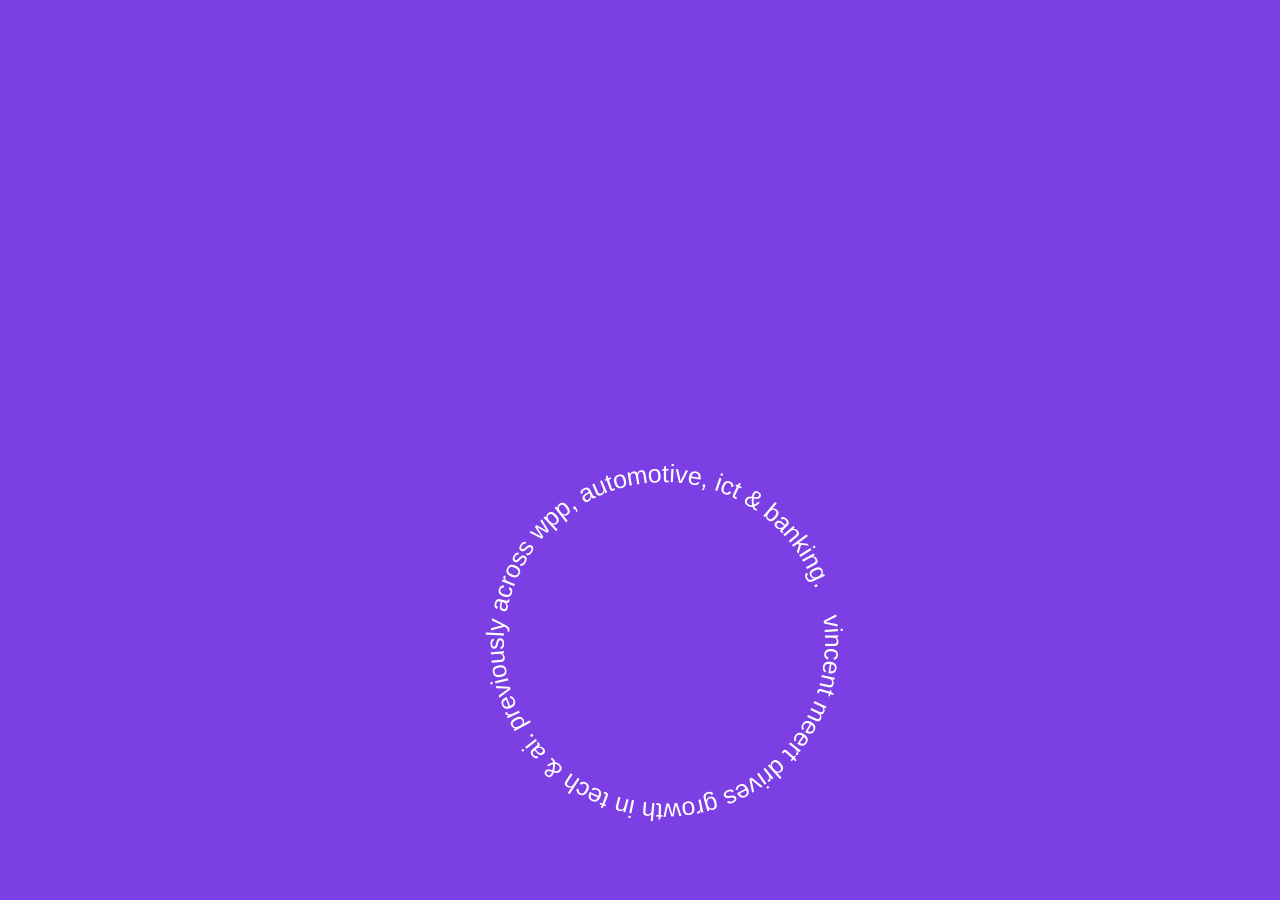
==== commit 69a87be9: "Update index.html" ====
--- a/index.html
+++ b/index.html
@@ -19,7 +19,7 @@
       overflow: hidden;
       background-color: #7b3fe4;
       transition: background-color 0.18s cubic-bezier(0.16, 1, 0.3, 1);
-      font-family: -apple-system, BlinkMacSystemFont, "Inter", "SF Pro Display", "Helvetica Neue", sans-serif;
+      font-family: "Helvetica Neue", Helvetica, "Inter", -apple-system, BlinkMacSystemFont, Arial, sans-serif;
       -webkit-font-smoothing: antialiased;
       touch-action: none;
       cursor: grab;
@@ -49,30 +49,15 @@
 
     let W = window.innerWidth;
     let H = window.innerHeight;
-    let FONT_SIZE = Math.min(W, H) < 600 ? 15 : 19;
-    // Exact half-glyph distance from middle baseline to outer letter edge (~7px on desktop)
-    let OUTER_PAD = Math.round(FONT_SIZE * 0.36);
-
-    function resize() {
-      const dpr = window.devicePixelRatio || 1;
-      W = window.innerWidth;
-      H = window.innerHeight;
-      FONT_SIZE = Math.min(W, H) < 600 ? 15 : 19;
-      OUTER_PAD = Math.round(FONT_SIZE * 0.36);
-      canvas.width = W * dpr;
-      canvas.height = H * dpr;
-      canvas.style.width = W + 'px';
-      canvas.style.height = H + 'px';
-      ctx.setTransform(dpr, 0, 0, dpr, 0, 0);
-    }
-    resize();
-    window.addEventListener('resize', resize);
-
-    // ---------------------------------------------------------
-    // 1. PALETTE, TEXT COLOR TOGGLE & RING TEXT
+    let FONT_SIZE = Math.min(W, H) < 600 ? 18 : 25;
+    let OUTER_PAD = Math.round(FONT_SIZE * 0.38);
+
+    // ---------------------------------------------------------
+    // 1. PALETTE, TEXT COLOR TOGGLE & PROPORTIONAL METRICS
     // ---------------------------------------------------------
     const BG_PALETTE = [
       '#7b3fe4', // Electric Violet
+      '#00d2ff', // Bright Cyan (Photo 1 style)
       '#3b82f6', // Vibrant Cobalt
       '#ff4d2d', // International Orange
       '#10b981', // Bright Emerald
@@ -80,8 +65,7 @@
       '#6366f1', // Indigo
       '#f59e0b', // Warm Amber
       '#14b8a6', // Teal
-      '#f43f5e', // Coral Rose
-      '#06b6d4'  // Electric Cyan
+      '#f43f5e'  // Coral Rose
     ];
     let currentColorIdx = 0;
     let isTextWhite = true;
@@ -96,86 +80,18 @@
       isTextWhite = !isTextWhite;
     }
 
-    const RING_TEXT = "vincent meert drives growth in tech & ai. previously across wpp, automotive, ict & banking.   ";
+    const RING_TEXT = "vincent meert drives growth in tech & ai. previously across wpp, automotive, ict & banking.    ";
     const NUM_NODES = RING_TEXT.length;
-    const BASE_RADIUS = Math.min(W, H) < 600 ? 115 : 150;
 
     const GRAVITY = 0.14;
     const MAX_OMEGA = 0.045;
 
-    // ---------------------------------------------------------
-    // 2. WEB AUDIO SYNTH (BOUNCE & SHATTER)
-    // ---------------------------------------------------------
-    let audioCtx = null;
-    function unlockAudio() {
-      if (!audioCtx) {
-        audioCtx = new (window.AudioContext || window.webkitAudioContext)();
-      }
-      if (audioCtx && audioCtx.state === 'suspended') {
-        audioCtx.resume();
-      }
-    }
-
-    function playBounceSound(intensity) {
-      if (!audioCtx) return;
-      const now = audioCtx.currentTime;
-      const vol = Math.min(0.35, Math.max(0.03, intensity / 20));
-
-      const osc = audioCtx.createOscillator();
-      const gain = audioCtx.createGain();
-      osc.type = 'sine';
-      osc.frequency.setValueAtTime(100 + intensity * 4, now);
-      osc.frequency.exponentialRampToValueAtTime(42, now + 0.14);
-
-      gain.gain.setValueAtTime(vol, now);
-      gain.gain.exponentialRampToValueAtTime(0.001, now + 0.15);
-
-      osc.connect(gain);
-      gain.connect(audioCtx.destination);
-      osc.start(now);
-      osc.stop(now + 0.15);
-    }
-
-    function playShatterSound() {
-      if (!audioCtx) return;
-      const now = audioCtx.currentTime;
-
-      const bufferSize = audioCtx.sampleRate * 0.16;
-      const buffer = audioCtx.createBuffer(1, bufferSize, audioCtx.sampleRate);
-      const data = buffer.getChannelData(0);
-      for (let i = 0; i < bufferSize; i++) {
-        data[i] = (Math.random() * 2 - 1) * Math.exp(-i / (bufferSize * 0.28));
-      }
-
-      const noise = audioCtx.createBufferSource();
-      noise.buffer = buffer;
-
-      const filter = audioCtx.createBiquadFilter();
-      filter.type = 'bandpass';
-      filter.frequency.setValueAtTime(1850, now);
-      filter.Q.setValueAtTime(1.8, now);
-
-      const gain = audioCtx.createGain();
-      gain.gain.setValueAtTime(0.45, now);
-      gain.gain.exponentialRampToValueAtTime(0.005, now + 0.16);
-
-      noise.connect(filter);
-      filter.connect(gain);
-      gain.connect(audioCtx.destination);
-      noise.start(now);
-
-      playBounceSound(14);
-    }
-
-    // ---------------------------------------------------------
-    // 3. BALL STATE & PRE-INITIALIZED PERIMETER NODES
-    // ---------------------------------------------------------
     const ball = {
       x: W * 0.5,
       y: H * 0.42,
       vx: 0.45,
       vy: 0,
-      radius: BASE_RADIUS,
+      radius: 178,
       angle: -0.5,
       omega: 0.006,
       isDragging: false,
@@ -190,22 +106,132 @@
     };
 
     for (let i = 0; i < NUM_NODES; i++) {
-      const theta = ball.angle + (i / NUM_NODES) * Math.PI * 2;
       ball.nodes.push({
         char: RING_TEXT[i],
+        thetaOffset: 0,
         rOffset: 0,
         rVel: 0,
-        wx: ball.x + Math.cos(theta) * BASE_RADIUS,
-        wy: ball.y + Math.sin(theta) * BASE_RADIUS,
-        wAngle: theta + Math.PI * 0.5,
+        wx: W * 0.5,
+        wy: H * 0.42,
+        wAngle: 0,
         vx: 0,
         vy: 0,
         vRot: 0
       });
     }
 
-    // ---------------------------------------------------------
-    // 4. POINTER INTERACTION, GENTLE SPIN & CLICK-TO-RESPAWN
+    // Measure true proportional character widths so kerning & circle size match Photo 1
+    function computeTypographyMetrics() {
+      FONT_SIZE = Math.min(W, H) < 600 ? 18 : 25;
+      OUTER_PAD = Math.round(FONT_SIZE * 0.38);
+      ctx.font = `400 ${FONT_SIZE}px "Helvetica Neue", Helvetica, "Inter", -apple-system, Arial, sans-serif`;
+
+      const tracking = FONT_SIZE * 0.012;
+      const charCenters = [];
+      let cursor = 0;
+
+      for (let i = 0; i < NUM_NODES; i++) {
+        const w = ctx.measureText(RING_TEXT[i]).width + tracking;
+        charCenters.push(cursor + w * 0.5);
+        cursor += w;
+      }
+
+      const totalCircumference = cursor;
+      ball.radius = totalCircumference / (Math.PI * 2);
+
+      for (let i = 0; i < NUM_NODES; i++) {
+        ball.nodes[i].thetaOffset = (charCenters[i] / totalCircumference) * Math.PI * 2;
+      }
+    }
+
+    function resize() {
+      const dpr = window.devicePixelRatio || 1;
+      W = window.innerWidth;
+      H = window.innerHeight;
+      canvas.width = W * dpr;
+      canvas.height = H * dpr;
+      canvas.style.width = W + 'px';
+      canvas.style.height = H + 'px';
+      ctx.setTransform(dpr, 0, 0, dpr, 0, 0);
+      computeTypographyMetrics();
+    }
+    resize();
+    window.addEventListener('resize', resize);
+
+    // Initialize starting node world positions
+    for (let i = 0; i < NUM_NODES; i++) {
+      const theta = ball.angle + ball.nodes[i].thetaOffset;
+      ball.nodes[i].wx = ball.x + Math.cos(theta) * ball.radius;
+      ball.nodes[i].wy = ball.y + Math.sin(theta) * ball.radius;
+      ball.nodes[i].wAngle = theta + Math.PI * 0.5;
+    }
+
+    // ---------------------------------------------------------
+    // 2. WEB AUDIO SYNTH (BOUNCE & SHATTER)
+    // ---------------------------------------------------------
+    let audioCtx = null;
+    function unlockAudio() {
+      if (!audioCtx) {
+        audioCtx = new (window.AudioContext || window.webkitAudioContext)();
+      }
+      if (audioCtx && audioCtx.state === 'suspended') {
+        audioCtx.resume();
+      }
+    }
+
+    function playBounceSound(intensity) {
+      if (!audioCtx) return;
+      const now = audioCtx.currentTime;
+      const vol = Math.min(0.35, Math.max(0.03, intensity / 20));
+
+      const osc = audioCtx.createOscillator();
+      const gain = audioCtx.createGain();
+      osc.type = 'sine';
+      osc.frequency.setValueAtTime(100 + intensity * 4, now);
+      osc.frequency.exponentialRampToValueAtTime(42, now + 0.14);
+
+      gain.gain.setValueAtTime(vol, now);
+      gain.gain.exponentialRampToValueAtTime(0.001, now + 0.15);
+
+      osc.connect(gain);
+      gain.connect(audioCtx.destination);
+      osc.start(now);
+      osc.stop(now + 0.15);
+    }
+
+    function playShatterSound() {
+      if (!audioCtx) return;
+      const now = audioCtx.currentTime;
+
+      const bufferSize = audioCtx.sampleRate * 0.16;
+      const buffer = audioCtx.createBuffer(1, bufferSize, audioCtx.sampleRate);
+      const data = buffer.getChannelData(0);
+      for (let i = 0; i < bufferSize; i++) {
+        data[i] = (Math.random() * 2 - 1) * Math.exp(-i / (bufferSize * 0.28));
+      }
+
+      const noise = audioCtx.createBufferSource();
+      noise.buffer = buffer;
+
+      const filter = audioCtx.createBiquadFilter();
+      filter.type = 'bandpass';
+      filter.frequency.setValueAtTime(1850, now);
+      filter.Q.setValueAtTime(1.8, now);
+
+      const gain = audioCtx.createGain();
+      gain.gain.setValueAtTime(0.45, now);
+      gain.gain.exponentialRampToValueAtTime(0.005, now + 0.16);
+
+      noise.connect(filter);
+      filter.connect(gain);
+      gain.connect(audioCtx.destination);
+      noise.start(now);
+
+      playBounceSound(14);
+    }
+
+    // ---------------------------------------------------------
+    // 3. POINTER INTERACTION, GENTLE SPIN & CLICK-TO-RESPAWN
     // ---------------------------------------------------------
     const pointer = {
       x: W * 0.5,
@@ -281,7 +307,7 @@
     });
 
     // ---------------------------------------------------------
-    // 5. POP / SHATTER THE BALL OF TEXT
+    // 4. POP / SHATTER THE BALL OF TEXT
     // ---------------------------------------------------------
     function triggerBallCrackOpen() {
       ball.state = 'shattered';
@@ -317,7 +343,7 @@
     }
 
     // ---------------------------------------------------------
-    // 6. PHYSICS STEP (FLUSH EDGE CONTACT & INDENT)
+    // 5. PHYSICS STEP (FLUSH EDGE CONTACT & INDENT)
     // ---------------------------------------------------------
     function updatePhysics(now) {
       pointer.vx = pointer.x - pointer.px;
@@ -325,7 +351,6 @@
       pointer.px = pointer.x;
       pointer.py = pointer.y;
 
-      // Exact outer radius where the top of the letter glyphs touch the screen edge
       const outerRadius = ball.radius + OUTER_PAD;
 
       // STATE 1: SHATTERED (FLOATS DOWN IN LOW GRAVITY, WAITS FOR CLICK)
@@ -363,7 +388,7 @@
 
         for (let i = 0; i < NUM_NODES; i++) {
           const n = ball.nodes[i];
-          const theta = ball.angle + (i / NUM_NODES) * Math.PI * 2;
+          const theta = ball.angle + n.thetaOffset;
           const targetX = ball.x + Math.cos(theta) * ball.radius;
           const targetY = ball.y + Math.sin(theta) * ball.radius;
           const targetAngle = theta + Math.PI * 0.5;
@@ -518,7 +543,7 @@
 
       for (let i = 0; i < NUM_NODES; i++) {
         const node = ball.nodes[i];
-        const theta = ball.angle + (i / NUM_NODES) * Math.PI * 2;
+        const theta = ball.angle + node.thetaOffset;
         const cosT = Math.cos(theta);
         const sinT = Math.sin(theta);
 
@@ -569,7 +594,7 @@
       }
 
       for (let i = 0; i < NUM_NODES; i++) {
-        const theta = ball.angle + (i / NUM_NODES) * Math.PI * 2;
+        const theta = ball.angle + ball.nodes[i].thetaOffset;
         const r = ball.radius + (ball.nodes[i].rOffset || 0);
         const rawWx = ball.x + Math.cos(theta) * r;
         const rawWy = ball.y + Math.sin(theta) * r;
@@ -596,14 +621,14 @@
     }
 
     // ---------------------------------------------------------
-    // 7. RENDER LOOP
+    // 6. RENDER LOOP
     // ---------------------------------------------------------
     function render(now) {
       updatePhysics(now || performance.now());
 
       ctx.clearRect(0, 0, W, H);
 
-      ctx.font = `500 ${FONT_SIZE}px -apple-system, BlinkMacSystemFont, "Inter", "SF Pro Display", sans-serif`;
+      ctx.font = `400 ${FONT_SIZE}px "Helvetica Neue", Helvetica, "Inter", -apple-system, Arial, sans-serif`;
       ctx.fillStyle = isTextWhite ? '#ffffff' : '#000000';
       ctx.textAlign = 'center';
       ctx.textBaseline = 'middle';
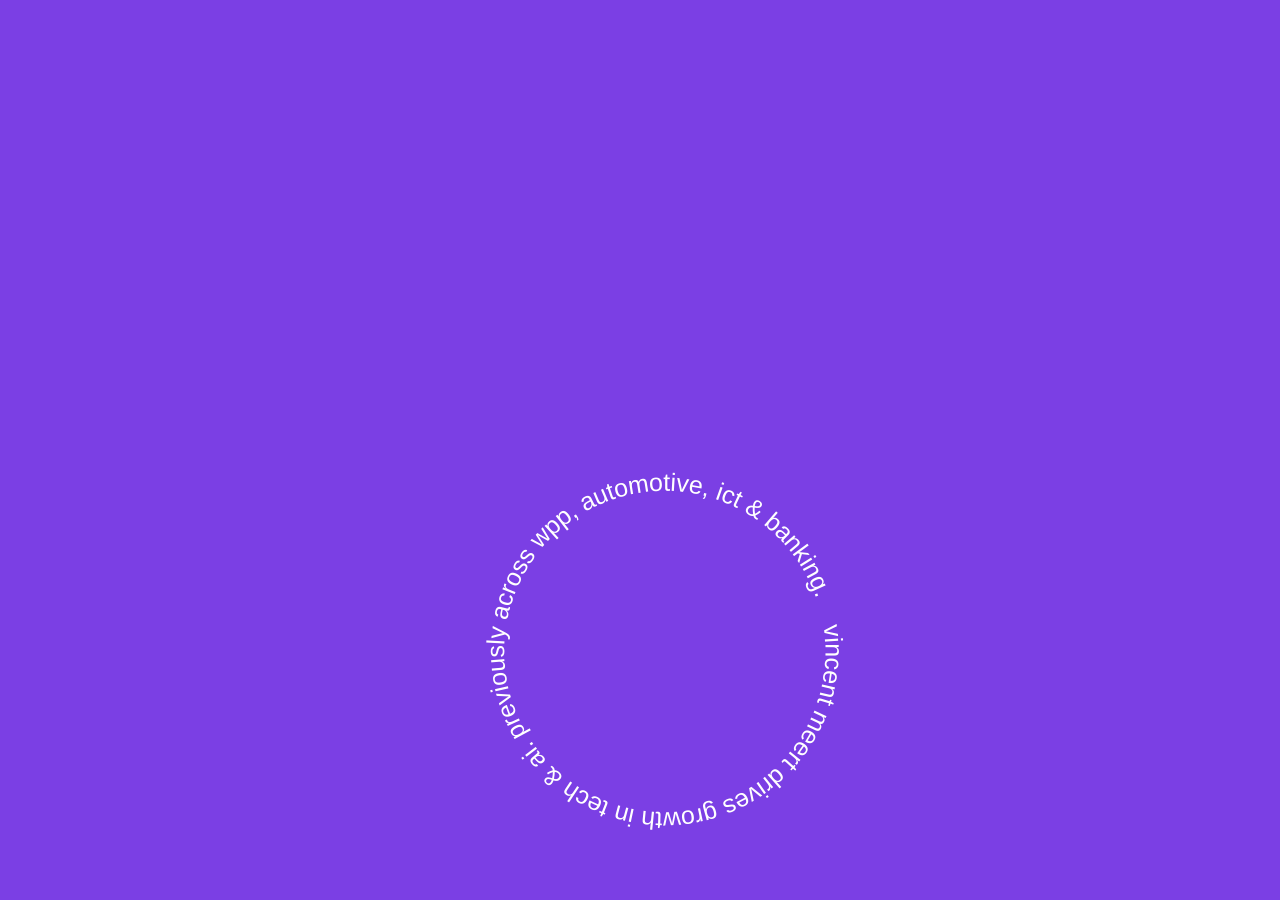
==== commit 25502f3e: "Update index.html" ====
--- a/index.html
+++ b/index.html
@@ -57,7 +57,7 @@
     // ---------------------------------------------------------
     const BG_PALETTE = [
       '#7b3fe4', // Electric Violet
-      '#00d2ff', // Bright Cyan (Photo 1 style)
+      '#00d2ff', // Bright Cyan
       '#3b82f6', // Vibrant Cobalt
       '#ff4d2d', // International Orange
       '#10b981', // Bright Emerald
@@ -100,6 +100,8 @@
       lastWallHit: 0,
       wasTouchingEdge: false,
       strain: 0,
+      lastCrackCrush: 0,
+      lastCrackTime: 0,
       state: 'intact', // 'intact' | 'shattered' | 'reforming'
       reformStart: 0,
       nodes: []
@@ -120,7 +122,6 @@
       });
     }
 
-    // Measure true proportional character widths so kerning & circle size match Photo 1
     function computeTypographyMetrics() {
       FONT_SIZE = Math.min(W, H) < 600 ? 18 : 25;
       OUTER_PAD = Math.round(FONT_SIZE * 0.38);
@@ -158,7 +159,6 @@
     resize();
     window.addEventListener('resize', resize);
 
-    // Initialize starting node world positions
     for (let i = 0; i < NUM_NODES; i++) {
       const theta = ball.angle + ball.nodes[i].thetaOffset;
       ball.nodes[i].wx = ball.x + Math.cos(theta) * ball.radius;
@@ -167,7 +167,7 @@
     }
 
     // ---------------------------------------------------------
-    // 2. WEB AUDIO SYNTH (BOUNCE & SHATTER)
+    // 2. WEB AUDIO SYNTH (BOUNCE, COMPRESSION CRACKING & SHATTER)
     // ---------------------------------------------------------
     let audioCtx = null;
     function unlockAudio() {
@@ -199,11 +199,66 @@
       osc.stop(now + 0.15);
     }
 
+    // Synthesizes crisp structural micro-fractures as the ring is compressed
+    function playCrackSound(stressLevel) {
+      if (!audioCtx) return;
+      const clampedStress = Math.min(1, Math.max(0.05, stressLevel));
+      // Under heavier compression, fire a double micro-snap for a realistic splintering feel
+      const snapCount = clampedStress > 0.55 && Math.random() > 0.35 ? 2 : 1;
+
+      for (let s = 0; s < snapCount; s++) {
+        const delay = s * (0.014 + Math.random() * 0.018);
+        const start = audioCtx.currentTime + delay;
+
+        // 1. High-voltage brittle fracture noise burst
+        const dur = 0.024 + clampedStress * 0.016;
+        const bufferSize = Math.floor(audioCtx.sampleRate * dur);
+        const buffer = audioCtx.createBuffer(1, bufferSize, audioCtx.sampleRate);
+        const data = buffer.getChannelData(0);
+        for (let i = 0; i < bufferSize; i++) {
+          data[i] = (Math.random() * 2 - 1) * Math.exp(-i / (bufferSize * 0.18));
+        }
+
+        const noise = audioCtx.createBufferSource();
+        noise.buffer = buffer;
+
+        const filter = audioCtx.createBiquadFilter();
+        filter.type = 'bandpass';
+        filter.frequency.setValueAtTime(1350 + clampedStress * 1750 + (Math.random() - 0.5) * 450, start);
+        filter.Q.setValueAtTime(3.2 + clampedStress * 2.0, start);
+
+        const noiseGain = audioCtx.createGain();
+        const peakVol = Math.min(0.45, 0.09 + clampedStress * 0.32) * (s === 1 ? 0.72 : 1);
+        noiseGain.gain.setValueAtTime(peakVol, start);
+        noiseGain.gain.exponentialRampToValueAtTime(0.002, start + dur);
+
+        noise.connect(filter);
+        filter.connect(noiseGain);
+        noiseGain.connect(audioCtx.destination);
+        noise.start(start);
+
+        // 2. Taut shell tension impulse
+        const snapOsc = audioCtx.createOscillator();
+        const snapGain = audioCtx.createGain();
+        snapOsc.type = 'triangle';
+        snapOsc.frequency.setValueAtTime(420 + clampedStress * 680 + Math.random() * 180, start);
+        snapOsc.frequency.exponentialRampToValueAtTime(95, start + 0.022);
+
+        snapGain.gain.setValueAtTime(peakVol * 0.55, start);
+        snapGain.gain.exponentialRampToValueAtTime(0.001, start + 0.024);
+
+        snapOsc.connect(snapGain);
+        snapGain.connect(audioCtx.destination);
+        snapOsc.start(start);
+        snapOsc.stop(start + 0.025);
+      }
+    }
+
     function playShatterSound() {
       if (!audioCtx) return;
       const now = audioCtx.currentTime;
 
-      const bufferSize = audioCtx.sampleRate * 0.16;
+      const bufferSize = audioCtx.sampleRate * 0.18;
       const buffer = audioCtx.createBuffer(1, bufferSize, audioCtx.sampleRate);
       const data = buffer.getChannelData(0);
       for (let i = 0; i < bufferSize; i++) {
@@ -215,19 +270,20 @@
 
       const filter = audioCtx.createBiquadFilter();
       filter.type = 'bandpass';
-      filter.frequency.setValueAtTime(1850, now);
-      filter.Q.setValueAtTime(1.8, now);
+      filter.frequency.setValueAtTime(1950, now);
+      filter.Q.setValueAtTime(1.6, now);
 
       const gain = audioCtx.createGain();
-      gain.gain.setValueAtTime(0.45, now);
-      gain.gain.exponentialRampToValueAtTime(0.005, now + 0.16);
+      gain.gain.setValueAtTime(0.5, now);
+      gain.gain.exponentialRampToValueAtTime(0.005, now + 0.18);
 
       noise.connect(filter);
       filter.connect(gain);
       gain.connect(audioCtx.destination);
       noise.start(now);
 
-      playBounceSound(14);
+      playCrackSound(1.0);
+      playBounceSound(15);
     }
 
     // ---------------------------------------------------------
@@ -279,6 +335,7 @@
         ball.dragOffsetY = ball.y - pointer.y;
         ball.vx = 0;
         ball.vy = 0;
+        ball.lastCrackCrush = 0;
         document.body.classList.add('dragging');
       }
     });
@@ -292,6 +349,7 @@
       pointer.down = false;
       if (ball.isDragging) {
         ball.isDragging = false;
+        ball.lastCrackCrush = 0;
         document.body.classList.remove('dragging');
 
         ball.vx = Math.max(-22, Math.min(22, pointer.vx * 0.65));
@@ -313,6 +371,7 @@
       ball.state = 'shattered';
       ball.isDragging = false;
       ball.strain = 0;
+      ball.lastCrackCrush = 0;
       ball.vx = 0;
       ball.vy = 0;
       ball.omega = 0;
@@ -343,7 +402,7 @@
     }
 
     // ---------------------------------------------------------
-    // 5. PHYSICS STEP (FLUSH EDGE CONTACT & INDENT)
+    // 5. PHYSICS STEP (FLUSH EDGE CONTACT, CRACKING & INDENT)
     // ---------------------------------------------------------
     function updatePhysics(now) {
       pointer.vx = pointer.x - pointer.px;
@@ -609,14 +668,42 @@
         ball.nodes[i].wAngle = Math.atan2(next.wy - prev.wy, next.wx - prev.wx);
       }
 
+      // ---------------------------------------------------------
+      // PROGRESSIVE CRACKING AUDIO & SHATTER THRESHOLD
+      // ---------------------------------------------------------
       const crushRatio = maxNodeCrush / ball.radius;
-      if (ball.isDragging && crushRatio > 0.42) {
-        ball.strain += (crushRatio - 0.38) * 0.085;
-        if (crushRatio > 0.68 || ball.strain >= 1.0) {
-          triggerBallCrackOpen();
+
+      if (ball.isDragging && crushRatio > 0.08) {
+        // 1. Ratchet cracking as the user pushes deeper into the frame
+        const stepSize = Math.max(0.022, 0.055 - crushRatio * 0.05);
+        if (crushRatio >= ball.lastCrackCrush + stepSize && (now - ball.lastCrackTime) > 45) {
+          const stress = Math.min(1, (crushRatio - 0.08) / 0.55);
+          playCrackSound(stress);
+          ball.lastCrackCrush = crushRatio;
+          ball.lastCrackTime = now;
+        } else if (crushRatio < ball.lastCrackCrush - 0.03) {
+          // Reset ratchet down when user eases pressure so pushing back in cracks again
+          ball.lastCrackCrush = crushRatio;
+        }
+
+        // 2. High-compression structural strain & rapid pre-shatter cracking
+        if (crushRatio > 0.40) {
+          ball.strain += (crushRatio - 0.36) * 0.085;
+          const strainInterval = Math.max(48, 190 - ball.strain * 145);
+          if ((now - ball.lastCrackTime) > strainInterval) {
+            playCrackSound(Math.min(1, 0.55 + ball.strain * 0.45));
+            ball.lastCrackTime = now;
+          }
+
+          if (crushRatio > 0.68 || ball.strain >= 1.0) {
+            triggerBallCrackOpen();
+          }
+        } else {
+          ball.strain = Math.max(0, ball.strain - 0.05);
         }
       } else {
         ball.strain = Math.max(0, ball.strain - 0.05);
+        ball.lastCrackCrush = 0;
       }
     }
 
@@ -640,8 +727,8 @@
         let jitterX = 0;
         let jitterY = 0;
         let jitterRot = 0;
-        if (ball.state === 'intact' && ball.strain > 0.15) {
-          const mag = ball.strain * 3.5;
+        if (ball.state === 'intact' && ball.strain > 0.12) {
+          const mag = ball.strain * 3.8;
           jitterX = (Math.random() - 0.5) * mag;
           jitterY = (Math.random() - 0.5) * mag;
           jitterRot = (Math.random() - 0.5) * (ball.strain * 0.18);
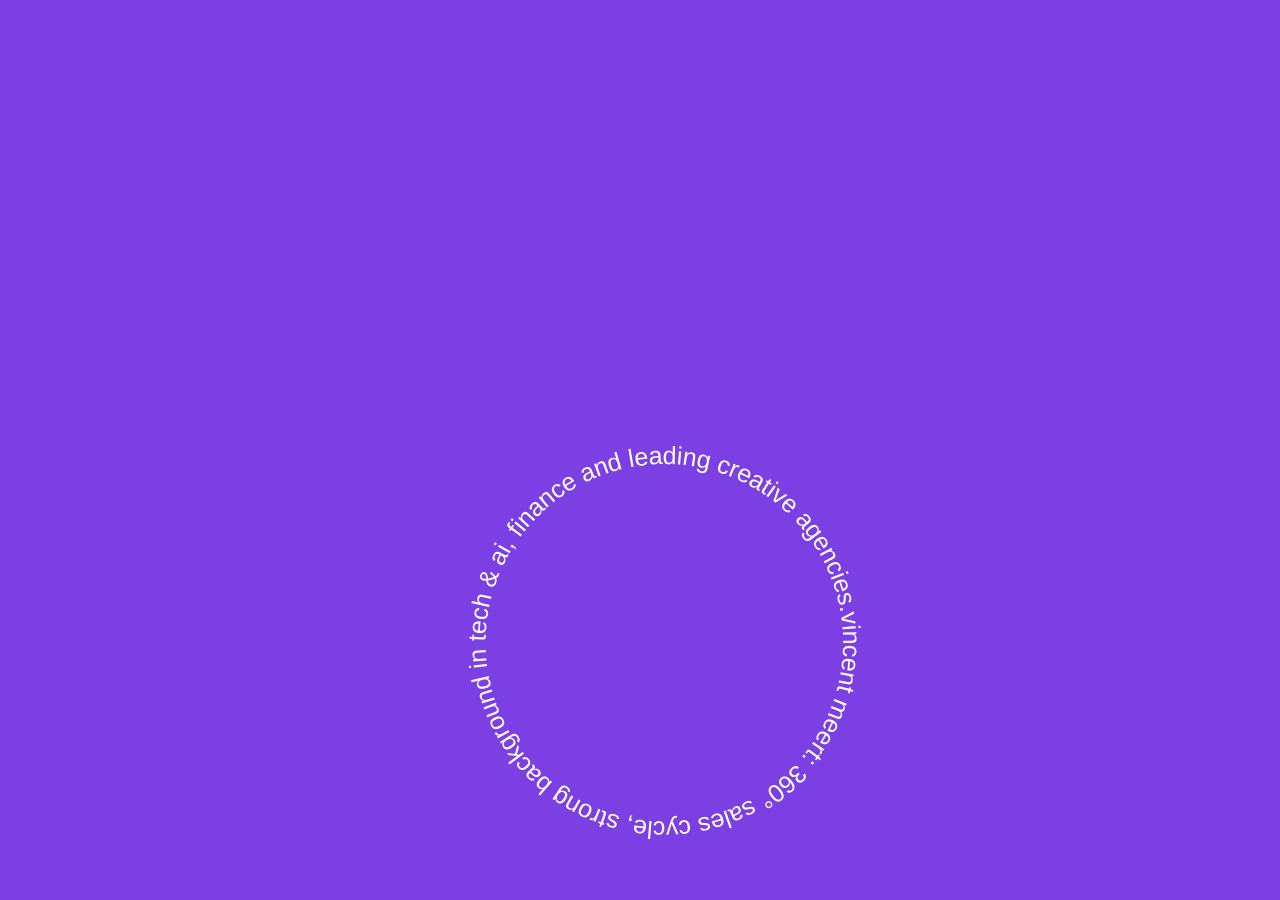
==== commit 68a9b68c: "Update index.html" ====
--- a/index.html
+++ b/index.html
@@ -80,7 +80,7 @@
       isTextWhite = !isTextWhite;
     }
 
-    const RING_TEXT = "vincent meert drives growth in tech & ai. previously across wpp, automotive, ict & banking.    ";
+    const RING_TEXT = "vincent meert: 360° sales cycle, strong background in tech & ai, finance and leading creative agencies.";
     const NUM_NODES = RING_TEXT.length;
 
     const GRAVITY = 0.14;
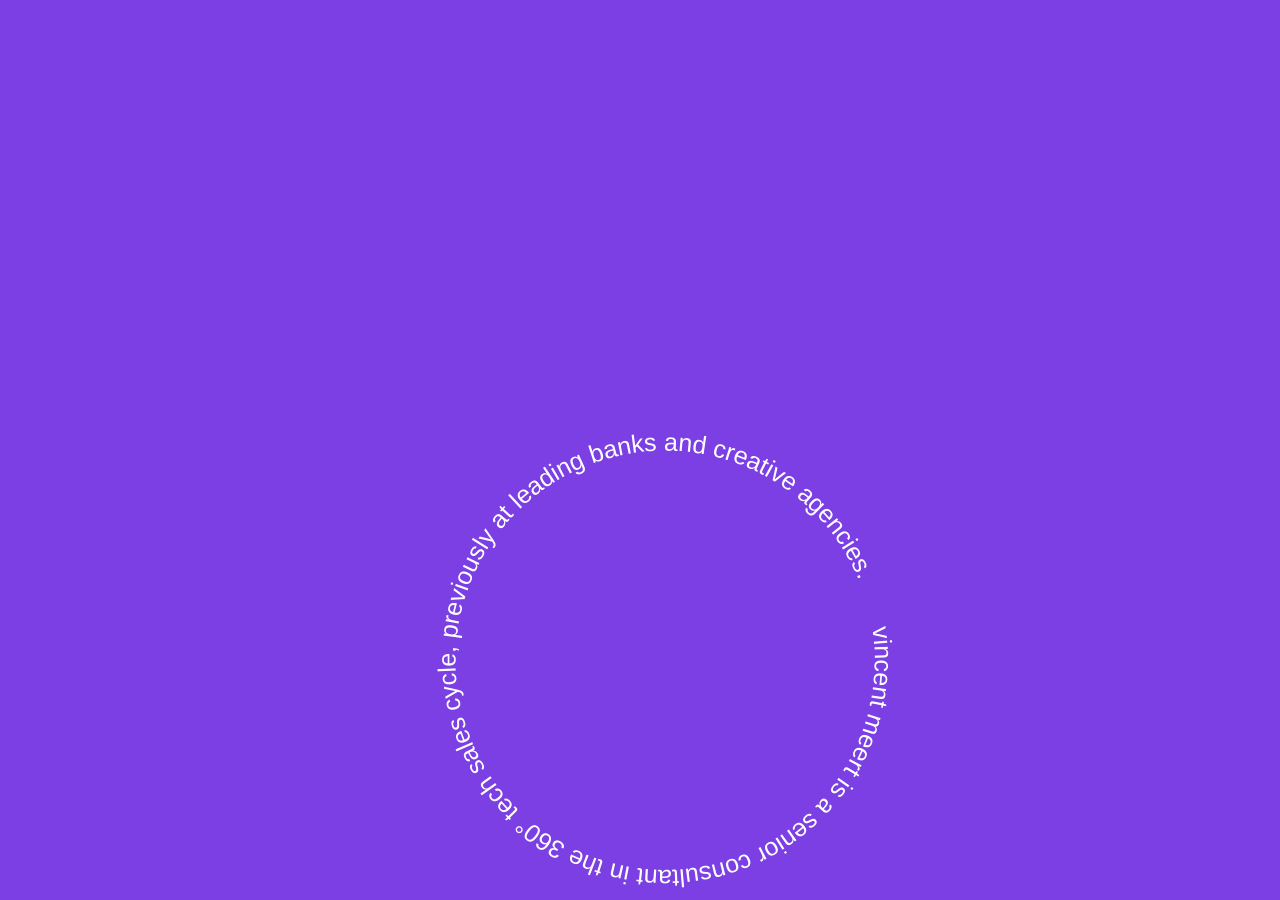
==== commit 884c85d2: "Update index.html" ====
--- a/index.html
+++ b/index.html
@@ -80,7 +80,7 @@
       isTextWhite = !isTextWhite;
     }
 
-    const RING_TEXT = "vincent meert: 360° sales cycle, strong background in tech & ai, finance and leading creative agencies.";
+    const RING_TEXT = "vincent meert is a senior consultant in the 360° tech sales cycle, previously at leading banks and creative agencies.       ";
     const NUM_NODES = RING_TEXT.length;
 
     const GRAVITY = 0.14;
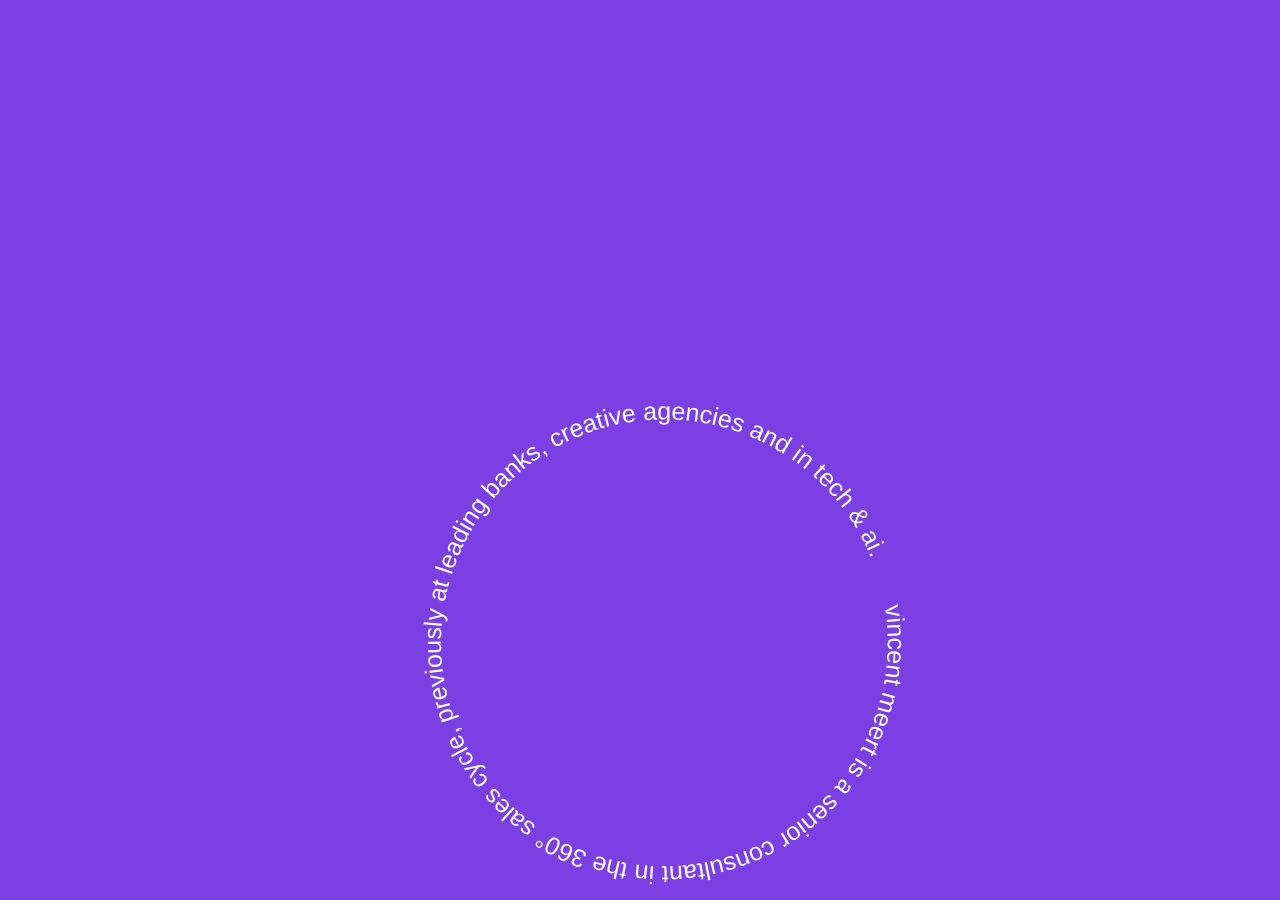
==== commit cc06e89b: "Update index.html" ====
--- a/index.html
+++ b/index.html
@@ -80,7 +80,7 @@
       isTextWhite = !isTextWhite;
     }
 
-    const RING_TEXT = "vincent meert is a senior consultant in the 360° tech sales cycle, previously at leading banks and creative agencies.       ";
+    const RING_TEXT = "vincent meert is a senior consultant in the 360° sales cycle, previously at leading banks, creative agencies and in tech & ai.       ";
     const NUM_NODES = RING_TEXT.length;
 
     const GRAVITY = 0.14;
